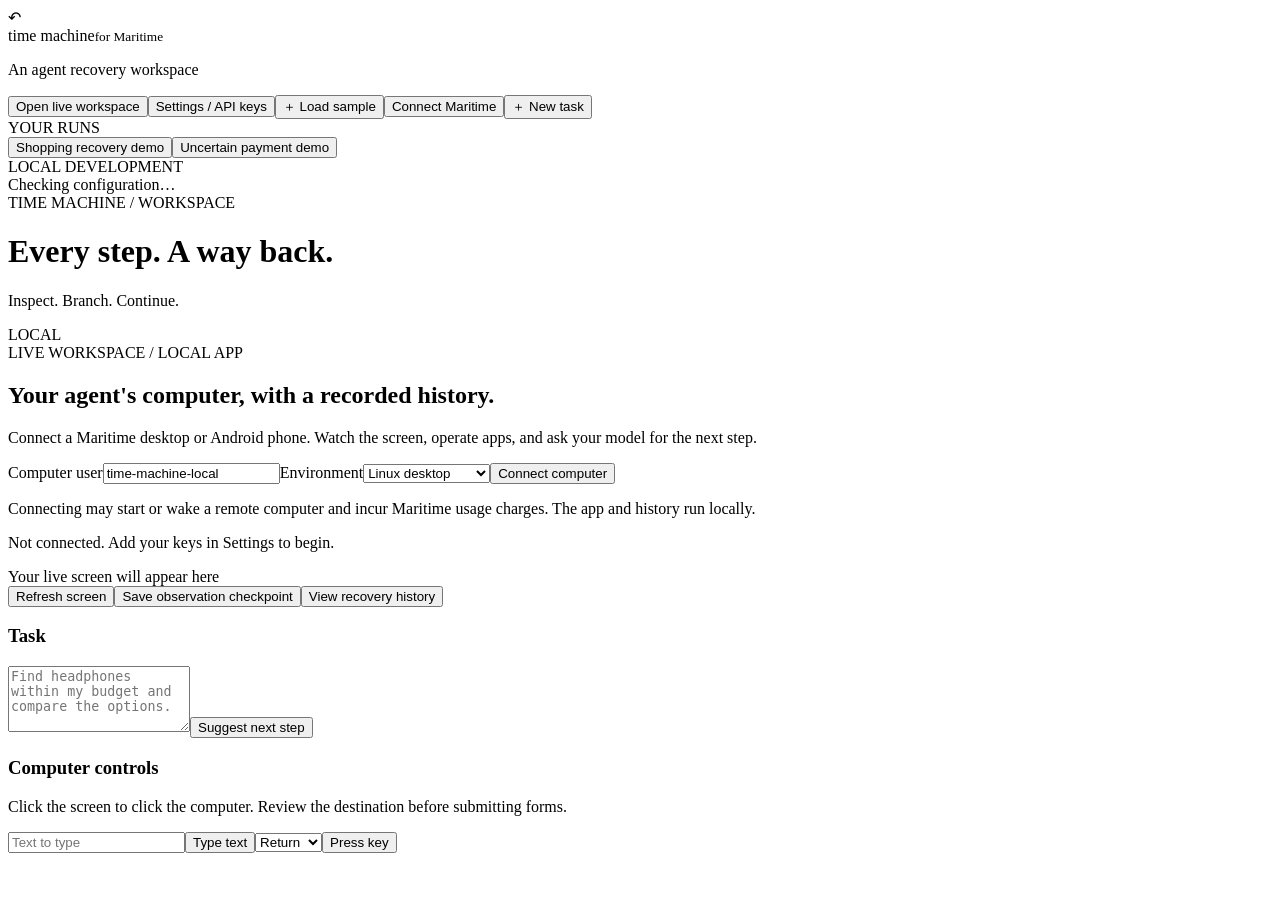
==== static/index.html @ c0c79827 "Add time-machine with Maritime sandbox snapshot adapter Local checkpoint/branch recovery for agent r" ====
<!doctype html><html lang="en"><head><meta charset="utf-8"><meta name="viewport" content="width=device-width, initial-scale=1"><title>Time Machine · Local workspace</title><link rel="stylesheet" href="/style.css"></head><body>
<aside><div class="brand"><span aria-hidden="true">↶</span><div>time machine<small>for Maritime</small></div></div><p class="muted">An agent recovery workspace</p><button id="liveHome">Open live workspace</button><button id="settings" class="ghost">Settings / API keys</button><button id="sample">＋ Load sample</button><button id="maritime" class="ghost">Connect Maritime</button><button id="new" class="ghost">＋ New task</button><div class="eyebrow">YOUR RUNS</div><button id="shopping">Shopping recovery demo</button><button id="uncertain" class="ghost">Uncertain payment demo</button><nav id="sessions"></nav><nav id="runs"></nav><footer>LOCAL DEVELOPMENT<br><span id="connection">Checking configuration…</span></footer></aside>
<main><header><div><div class="eyebrow">TIME MACHINE / WORKSPACE</div><h1 id="title">Every step. A way back.</h1><p id="subtitle">Inspect. Branch. Continue.</p></div><span class="badge" id="status">LOCAL</span></header><div id="notice" role="status"></div>
<section id="livePanel" class="panel">
<div class="eyebrow">LIVE WORKSPACE / LOCAL APP</div><h2>Your agent's computer, with a recorded history.</h2><p>Connect a Maritime desktop or Android phone. Watch the screen, operate apps, and ask your model for the next step.</p>
<div class="liveConnect"><label>Computer user<input id="liveUser" value="time-machine-local"></label><label>Environment<select id="liveOS"><option value="linux">Linux desktop</option><option value="android">Android phone</option><option value="windows">Windows desktop</option></select></label><button id="connectLive">Connect computer</button></div><p class="muted">Connecting may start or wake a remote computer and incur Maritime usage charges. The app and history run locally.</p><p id="liveStatus">Not connected. Add your keys in Settings to begin.</p>
<div class="liveGrid"><div><div id="screenPlaceholder">Your live screen will appear here</div><img id="liveScreen" alt="Live Maritime computer screenshot" hidden><button id="captureLive" class="ghost">Refresh screen</button><button id="checkpointLive" class="ghost">Save observation checkpoint</button><button id="historyLive" class="ghost">View recovery history</button></div><div><h3>Task</h3><textarea id="liveTask" rows="4" placeholder="Find headphones within my budget and compare the options."></textarea><button id="suggestLive">Suggest next step</button><p id="suggestionText"></p><button id="applySuggestion" hidden>Apply reviewed action</button><h3>Computer controls</h3><p class="muted">Click the screen to click the computer. Review the destination before submitting forms.</p><input id="liveText" placeholder="Text to type"><button id="typeLive" class="ghost">Type text</button><select id="liveKey"><option>Return</option><option>Escape</option><option>Tab</option><option>ctrl+l</option><option>Home</option></select><button id="keyLive" class="ghost">Press key</button><p id="actionOutcome"></p><button id="resolveLive" class="ghost" hidden>I checked: no external transaction occurred</button></div></div></section>
<dialog id="settingsDialog"><form id="settingsForm"><p id="settingsStatus" role="status" aria-live="polite"></p><h2>Connect your providers</h2><p>Keys are saved in the local .env file and are never returned to this page. Leave a field blank to keep its existing value.</p><label>Maritime API key<input id="maritimeKey" type="password" autocomplete="off"></label><label>OpenRouter API key<input id="routerKey" type="password" autocomplete="off"></label><label>Model ID (must support images)<input id="routerModel" placeholder="Provider/model ID"></label><p class="muted">The previously selected GLM model ID has not been verified. Computer suggestions need an available model with image input support.</p><div class="actions"><button id="cancelSettings" type="button" class="ghost">Cancel</button><button id="saveSettings" type="submit">Save locally</button></div></form></dialog>
<section id="sessionPanel" class="panel" hidden><div class="eyebrow">SESSION RECOVERY</div><h2 id="sessionTitle"></h2><p>Simulated shopping session. Device and network observations do not restore live machines.</p><div id="sessionCheckpoints"></div><h3>Resource state</h3><pre id="resourceState"></pre><h3>External action ledger</h3><div id="effectLedger"></div><h3>Execution timeline</h3><div id="eventTimeline"></div></section>
<dialog id="rewindDialog"><h2>Review rewind consequences</h2><div id="rewindResources"></div><div id="rewindWarnings" role="alert"></div><label><input type="checkbox" id="acknowledgeRewind"> I understand these consequences.</label><div class="actions"><button id="cancelRewind" class="ghost">Cancel</button><button id="confirmRewind">Create recovered branch</button></div></dialog>
<section id="empty" class="empty" hidden><div class="orb">◴</div><h2>A second chance, without starting over.</h2><p>Load the catalogue sample to explore real file checkpoints.<br>No API key needed. Sample pricing is intentionally incorrect.</p></section>
<div id="workspace" hidden><div class="toolbar"><span id="model"></span><div><button id="demo" class="ghost">Run offline recovery</button><button id="save" class="ghost">Save checkpoint</button><button id="execute">Run with GLM ↗</button></div></div><div class="grid"><section class="panel"><div class="eyebrow">01 / HISTORY</div><h2>Checkpoints</h2><div id="checkpoints"></div></section><section class="panel files"><div class="eyebrow">02 / CURRENT WORKSPACE</div><h2>Files & outputs</h2><div id="files"></div><button id="add" class="ghost">＋ Add text / CSV file</button><pre id="preview">Select a file to inspect its contents.</pre></section><section class="panel"><div class="eyebrow">03 / TRY ANOTHER APPROACH</div><h2>Start a branch</h2><button id="compare" class="ghost">Compare with workspace</button><p id="selected">Choose a checkpoint from the timeline.</p><label for="instruction">New instruction</label><textarea id="instruction" rows="6">Supplier prices are per carton. Divide by pack size, then apply a 30% markup. Save catalogue.csv.</textarea><button id="branch">Branch from checkpoint →</button><p class="muted">Creates a separate workspace. The original run stays unchanged.</p></section></div><section class="panel activity"><div class="eyebrow">AGENT ACTIVITY</div><div id="messages"></div></section><p class="boundary">Workspace files + agent context are restored. External actions and running processes are not reversed.</p></div></main>
<dialog id="createDialog"><form id="createForm"><h2>New task</h2><label>Task title<input id="taskTitle" required maxlength="120" placeholder="Prepare a supplier comparison"></label><label>Instructions<textarea id="taskPrompt" required rows="5" placeholder="Describe the files you will add and the output you want."></textarea></label><div class="actions"><button type="button" id="cancelNew" class="ghost">Cancel</button><button>Create task</button></div></form></dialog>
<dialog id="fileDialog"><form id="fileForm"><h2>Add a workspace file</h2><label>Relative filename<input id="fileName" required placeholder="supplier.csv"></label><label>Text content<textarea id="fileContent" rows="10" required></textarea></label><div class="actions"><button type="button" id="cancelFile" class="ghost">Cancel</button><button>Save file</button></div></form></dialog><dialog id="maritimeDialog"><form id="maritimeForm"><h2>Import from Maritime</h2><p>Capture selected text files into a local checkpoint. This may wake your remote agent and incur compute charges. Remote files stay unchanged.</p><button type="button" id="listAgents" class="ghost">List my agents</button><pre id="remoteAgents"></pre><label>Agent ID<input id="remoteAgent" required></label><button type="button" id="listRemote" class="ghost">Browse root files</button><pre id="remoteFiles"></pre><label>Absolute file paths (one per line)<textarea id="remotePaths" rows="5" required placeholder="/data/report.csv"></textarea></label><div class="actions"><button type="button" id="cancelMaritime" class="ghost">Cancel</button><button>Capture locally</button></div></form></dialog><script src="/app.js"></script></body></html>
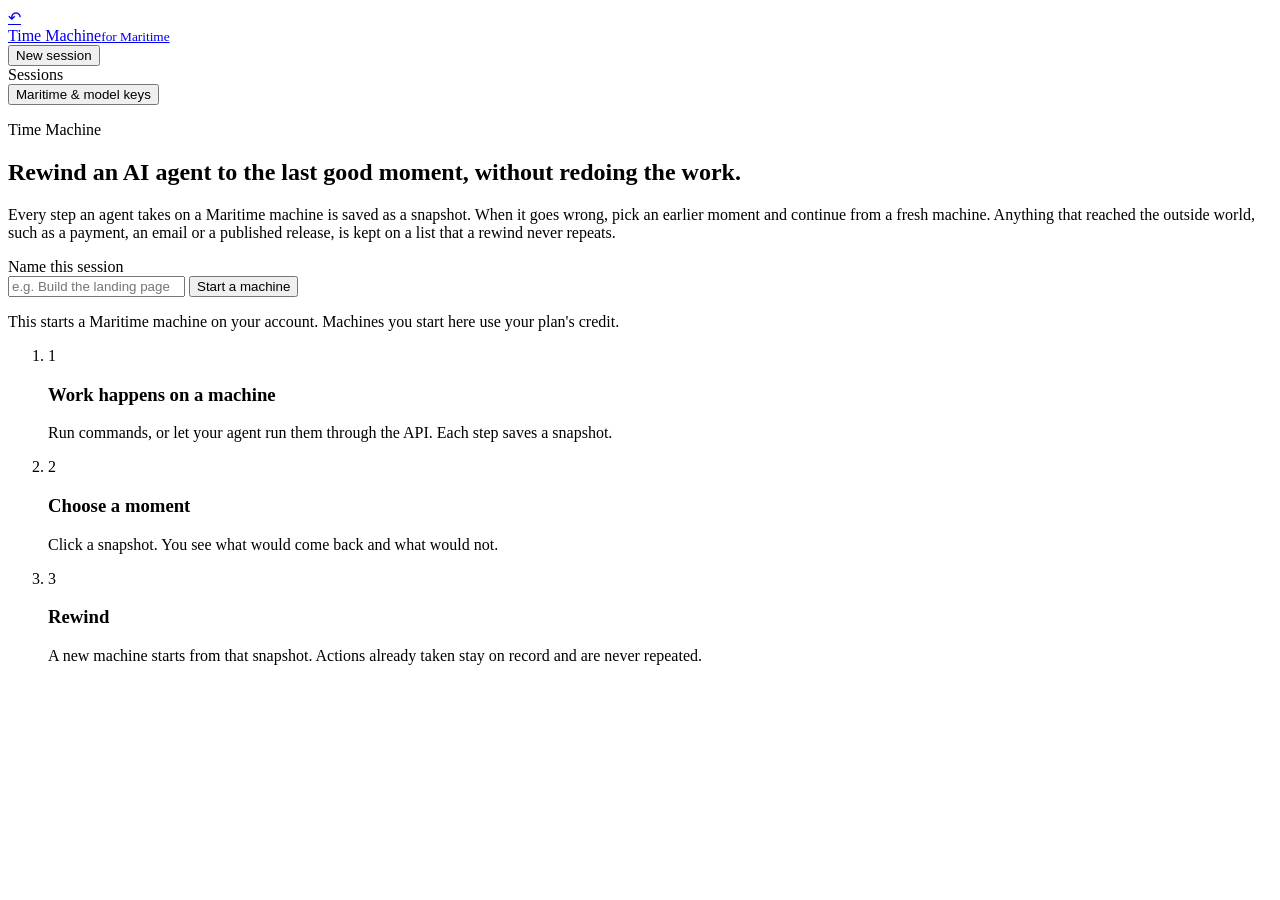
==== commit 20045154: "Add live Gmail and Calendar rewind, workspace recipes, new dashboard, demo video and README" ====
--- a/static/index.html
+++ b/static/index.html
@@ -1,14 +1,100 @@
-<!doctype html><html lang="en"><head><meta charset="utf-8"><meta name="viewport" content="width=device-width, initial-scale=1"><title>Time Machine · Local workspace</title><link rel="stylesheet" href="/style.css"></head><body>
-<aside><div class="brand"><span aria-hidden="true">↶</span><div>time machine<small>for Maritime</small></div></div><p class="muted">An agent recovery workspace</p><button id="liveHome">Open live workspace</button><button id="settings" class="ghost">Settings / API keys</button><button id="sample">＋ Load sample</button><button id="maritime" class="ghost">Connect Maritime</button><button id="new" class="ghost">＋ New task</button><div class="eyebrow">YOUR RUNS</div><button id="shopping">Shopping recovery demo</button><button id="uncertain" class="ghost">Uncertain payment demo</button><nav id="sessions"></nav><nav id="runs"></nav><footer>LOCAL DEVELOPMENT<br><span id="connection">Checking configuration…</span></footer></aside>
-<main><header><div><div class="eyebrow">TIME MACHINE / WORKSPACE</div><h1 id="title">Every step. A way back.</h1><p id="subtitle">Inspect. Branch. Continue.</p></div><span class="badge" id="status">LOCAL</span></header><div id="notice" role="status"></div>
-<section id="livePanel" class="panel">
-<div class="eyebrow">LIVE WORKSPACE / LOCAL APP</div><h2>Your agent's computer, with a recorded history.</h2><p>Connect a Maritime desktop or Android phone. Watch the screen, operate apps, and ask your model for the next step.</p>
-<div class="liveConnect"><label>Computer user<input id="liveUser" value="time-machine-local"></label><label>Environment<select id="liveOS"><option value="linux">Linux desktop</option><option value="android">Android phone</option><option value="windows">Windows desktop</option></select></label><button id="connectLive">Connect computer</button></div><p class="muted">Connecting may start or wake a remote computer and incur Maritime usage charges. The app and history run locally.</p><p id="liveStatus">Not connected. Add your keys in Settings to begin.</p>
-<div class="liveGrid"><div><div id="screenPlaceholder">Your live screen will appear here</div><img id="liveScreen" alt="Live Maritime computer screenshot" hidden><button id="captureLive" class="ghost">Refresh screen</button><button id="checkpointLive" class="ghost">Save observation checkpoint</button><button id="historyLive" class="ghost">View recovery history</button></div><div><h3>Task</h3><textarea id="liveTask" rows="4" placeholder="Find headphones within my budget and compare the options."></textarea><button id="suggestLive">Suggest next step</button><p id="suggestionText"></p><button id="applySuggestion" hidden>Apply reviewed action</button><h3>Computer controls</h3><p class="muted">Click the screen to click the computer. Review the destination before submitting forms.</p><input id="liveText" placeholder="Text to type"><button id="typeLive" class="ghost">Type text</button><select id="liveKey"><option>Return</option><option>Escape</option><option>Tab</option><option>ctrl+l</option><option>Home</option></select><button id="keyLive" class="ghost">Press key</button><p id="actionOutcome"></p><button id="resolveLive" class="ghost" hidden>I checked: no external transaction occurred</button></div></div></section>
-<dialog id="settingsDialog"><form id="settingsForm"><p id="settingsStatus" role="status" aria-live="polite"></p><h2>Connect your providers</h2><p>Keys are saved in the local .env file and are never returned to this page. Leave a field blank to keep its existing value.</p><label>Maritime API key<input id="maritimeKey" type="password" autocomplete="off"></label><label>OpenRouter API key<input id="routerKey" type="password" autocomplete="off"></label><label>Model ID (must support images)<input id="routerModel" placeholder="Provider/model ID"></label><p class="muted">The previously selected GLM model ID has not been verified. Computer suggestions need an available model with image input support.</p><div class="actions"><button id="cancelSettings" type="button" class="ghost">Cancel</button><button id="saveSettings" type="submit">Save locally</button></div></form></dialog>
-<section id="sessionPanel" class="panel" hidden><div class="eyebrow">SESSION RECOVERY</div><h2 id="sessionTitle"></h2><p>Simulated shopping session. Device and network observations do not restore live machines.</p><div id="sessionCheckpoints"></div><h3>Resource state</h3><pre id="resourceState"></pre><h3>External action ledger</h3><div id="effectLedger"></div><h3>Execution timeline</h3><div id="eventTimeline"></div></section>
-<dialog id="rewindDialog"><h2>Review rewind consequences</h2><div id="rewindResources"></div><div id="rewindWarnings" role="alert"></div><label><input type="checkbox" id="acknowledgeRewind"> I understand these consequences.</label><div class="actions"><button id="cancelRewind" class="ghost">Cancel</button><button id="confirmRewind">Create recovered branch</button></div></dialog>
-<section id="empty" class="empty" hidden><div class="orb">◴</div><h2>A second chance, without starting over.</h2><p>Load the catalogue sample to explore real file checkpoints.<br>No API key needed. Sample pricing is intentionally incorrect.</p></section>
-<div id="workspace" hidden><div class="toolbar"><span id="model"></span><div><button id="demo" class="ghost">Run offline recovery</button><button id="save" class="ghost">Save checkpoint</button><button id="execute">Run with GLM ↗</button></div></div><div class="grid"><section class="panel"><div class="eyebrow">01 / HISTORY</div><h2>Checkpoints</h2><div id="checkpoints"></div></section><section class="panel files"><div class="eyebrow">02 / CURRENT WORKSPACE</div><h2>Files & outputs</h2><div id="files"></div><button id="add" class="ghost">＋ Add text / CSV file</button><pre id="preview">Select a file to inspect its contents.</pre></section><section class="panel"><div class="eyebrow">03 / TRY ANOTHER APPROACH</div><h2>Start a branch</h2><button id="compare" class="ghost">Compare with workspace</button><p id="selected">Choose a checkpoint from the timeline.</p><label for="instruction">New instruction</label><textarea id="instruction" rows="6">Supplier prices are per carton. Divide by pack size, then apply a 30% markup. Save catalogue.csv.</textarea><button id="branch">Branch from checkpoint →</button><p class="muted">Creates a separate workspace. The original run stays unchanged.</p></section></div><section class="panel activity"><div class="eyebrow">AGENT ACTIVITY</div><div id="messages"></div></section><p class="boundary">Workspace files + agent context are restored. External actions and running processes are not reversed.</p></div></main>
-<dialog id="createDialog"><form id="createForm"><h2>New task</h2><label>Task title<input id="taskTitle" required maxlength="120" placeholder="Prepare a supplier comparison"></label><label>Instructions<textarea id="taskPrompt" required rows="5" placeholder="Describe the files you will add and the output you want."></textarea></label><div class="actions"><button type="button" id="cancelNew" class="ghost">Cancel</button><button>Create task</button></div></form></dialog>
-<dialog id="fileDialog"><form id="fileForm"><h2>Add a workspace file</h2><label>Relative filename<input id="fileName" required placeholder="supplier.csv"></label><label>Text content<textarea id="fileContent" rows="10" required></textarea></label><div class="actions"><button type="button" id="cancelFile" class="ghost">Cancel</button><button>Save file</button></div></form></dialog><dialog id="maritimeDialog"><form id="maritimeForm"><h2>Import from Maritime</h2><p>Capture selected text files into a local checkpoint. This may wake your remote agent and incur compute charges. Remote files stay unchanged.</p><button type="button" id="listAgents" class="ghost">List my agents</button><pre id="remoteAgents"></pre><label>Agent ID<input id="remoteAgent" required></label><button type="button" id="listRemote" class="ghost">Browse root files</button><pre id="remoteFiles"></pre><label>Absolute file paths (one per line)<textarea id="remotePaths" rows="5" required placeholder="/data/report.csv"></textarea></label><div class="actions"><button type="button" id="cancelMaritime" class="ghost">Cancel</button><button>Capture locally</button></div></form></dialog><script src="/app.js"></script></body></html>
+<!doctype html>
+<html lang="en">
+<head>
+<meta charset="utf-8">
+<meta name="viewport" content="width=device-width, initial-scale=1">
+<title>Time Machine · Rewind an agent safely</title>
+<link rel="stylesheet" href="/style.css">
+</head>
+<body>
+<aside>
+  <a class="brand" href="/" id="brand"><span aria-hidden="true">↶</span><div>Time Machine<small>for Maritime</small></div></a>
+  <button id="newSession" class="primary">New session</button>
+  <div class="eyebrow">Sessions</div>
+  <nav id="sessions" aria-label="Sessions"></nav>
+  <footer>
+    <button id="openSettings" class="link">Maritime &amp; model keys</button>
+    <span id="connection" class="muted"></span>
+  </footer>
+</aside>
+
+<main>
+  <div id="notice" role="status" aria-live="polite" hidden></div>
+
+  <section id="home">
+    <p class="eyebrow">Time Machine</p>
+    <h1>Rewind an AI agent to the last good moment, without redoing the work.</h1>
+    <p class="lead">Every step an agent takes on a Maritime machine is saved as a snapshot. When it goes wrong, pick an earlier moment and continue from a fresh machine. Anything that reached the outside world, such as a payment, an email or a published release, is kept on a list that a rewind never repeats.</p>
+
+    <form id="startForm" class="start">
+      <label for="sessionName">Name this session</label>
+      <div class="row">
+        <input id="sessionName" required maxlength="120" autocomplete="off" placeholder="e.g. Build the landing page">
+        <button class="primary" id="startBtn" type="submit">Start a machine</button>
+      </div>
+      <p class="muted small" id="startHint">This starts a Maritime machine on your account. Machines you start here use your plan's credit.</p>
+    </form>
+
+    <ol class="steps">
+      <li><span class="num">1</span><h3>Work happens on a machine</h3><p>Run commands, or let your agent run them through the API. Each step saves a snapshot.</p></li>
+      <li><span class="num">2</span><h3>Choose a moment</h3><p>Click a snapshot. You see what would come back and what would not.</p></li>
+      <li><span class="num">3</span><h3>Rewind</h3><p>A new machine starts from that snapshot. Actions already taken stay on record and are never repeated.</p></li>
+    </ol>
+  </section>
+
+  <section id="session" hidden>
+    <header>
+      <div>
+        <p class="eyebrow" id="kicker">Session</p>
+        <h1 id="title"></h1>
+      </div>
+      <div class="head-right">
+        <span class="badge" id="badge"></span>
+        <button id="endMachine" class="ghost small" hidden>End machine</button>
+      </div>
+    </header>
+    <div id="guide" class="guide" hidden></div>
+    <div class="cols">
+      <section class="panel">
+        <h2>What happened</h2>
+        <p class="muted small">Each snapshot is the machine right after that step. Click one to see what rewinding to it would do.</p>
+        <ol id="timeline" class="timeline"></ol>
+      </section>
+      <div class="stack">
+        <section class="panel" id="work">
+          <h2>Work on the machine</h2>
+          <form id="runForm" class="run">
+            <label for="cmd" class="sr">Command</label>
+            <div class="row"><input id="cmd" autocomplete="off" spellcheck="false" placeholder="Command, e.g. echo hello > notes.txt"><button class="primary" id="runBtn" type="submit">Run</button></div>
+            <label class="check"><input type="checkbox" id="external"> This changes something outside the machine (email, payment, API call)</label>
+            <input id="externalWhat" hidden autocomplete="off" placeholder="What does it do? e.g. Sent invoice email to a customer">
+          </form>
+          <pre id="output" class="output" hidden></pre>
+          <form id="publishForm" class="run">
+            <h3>Publish a release</h3>
+            <p class="muted small">Saves the machine as a named snapshot others can start from. Rewinding never removes it.</p>
+            <div class="row"><input id="releaseName" autocomplete="off" placeholder="release-name" pattern="[a-z0-9][a-z0-9\-]{0,62}"><button id="publishBtn" type="submit">Publish</button></div>
+          </form>
+        </section>
+        <section class="panel" id="previewPanel" aria-live="polite">
+          <h2>If you rewind</h2>
+          <div id="preview"><p class="empty">Pick a snapshot on the timeline.</p></div>
+        </section>
+      </div>
+    </div>
+  </section>
+</main>
+
+<dialog id="settingsDialog">
+  <form id="settingsForm" method="dialog">
+    <h2>Connect your providers</h2>
+    <p class="muted">Keys are saved only in the local .env file and are never shown again. Leave a field blank to keep its current value.</p>
+    <label>Maritime API key<input id="maritimeKey" type="password" autocomplete="off"></label>
+    <label>OpenRouter API key (optional)<input id="routerKey" type="password" autocomplete="off"></label>
+    <p id="settingsStatus" role="status"></p>
+    <div class="actions"><button type="button" id="cancelSettings" class="ghost">Cancel</button><button type="submit" class="primary">Save locally</button></div>
+  </form>
+</dialog>
+<script src="/app.js"></script>
+</body>
+</html>
